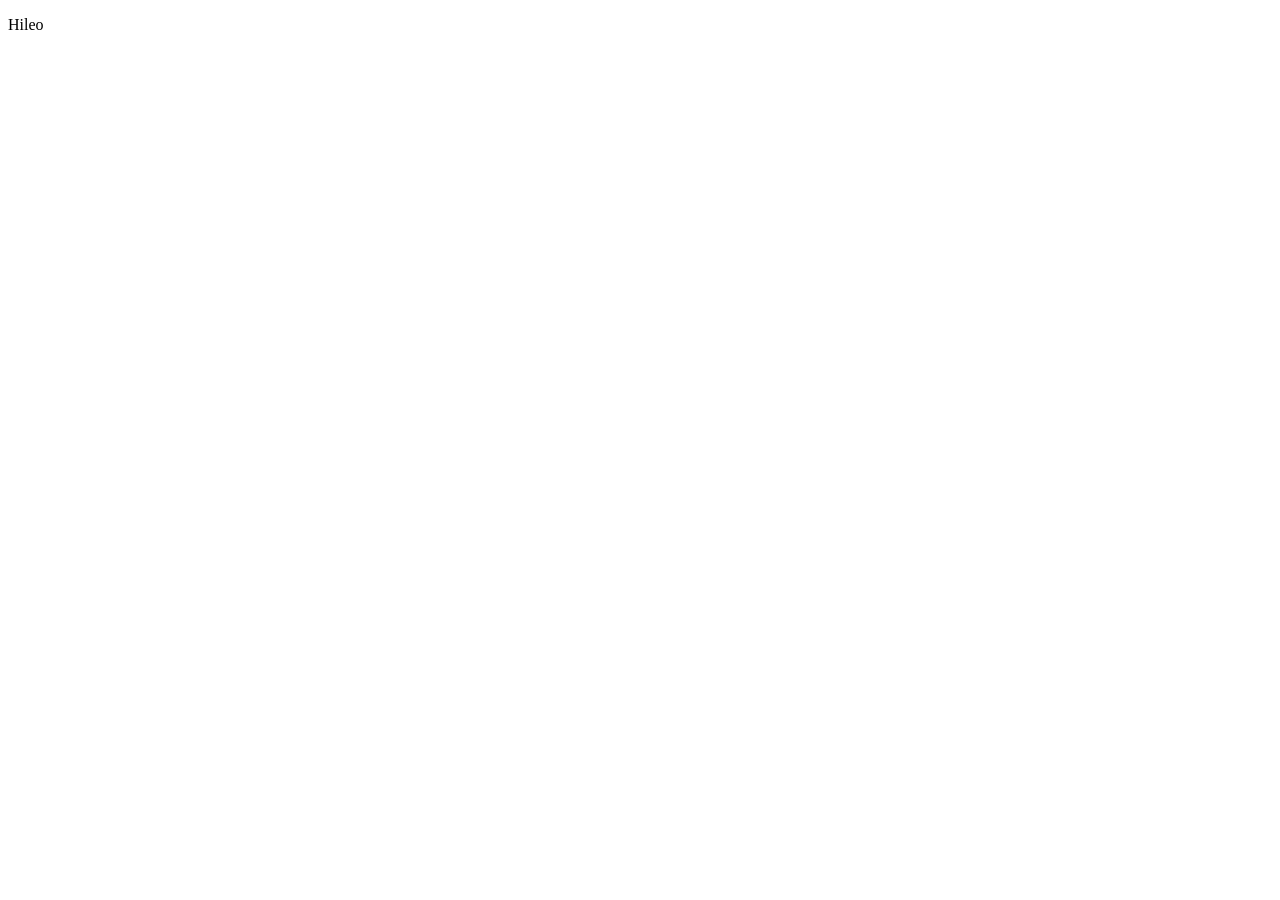
==== index.html @ 5ca615ae "Initialization" ====
<!DOCTYPE html>
<html lang="en">

<head>
	<meta charset="UTF-8">
	<meta name="viewport" content="width=device-width, initial-scale=1.0">
	<title>Document</title>

	<link ref="stylesheet" href="css/app.css" />
</head>

<body>
	<p>Hileo</p>
</body>

</html>
---- css/app.css ----
p {
	background-color: blueviolet;
}
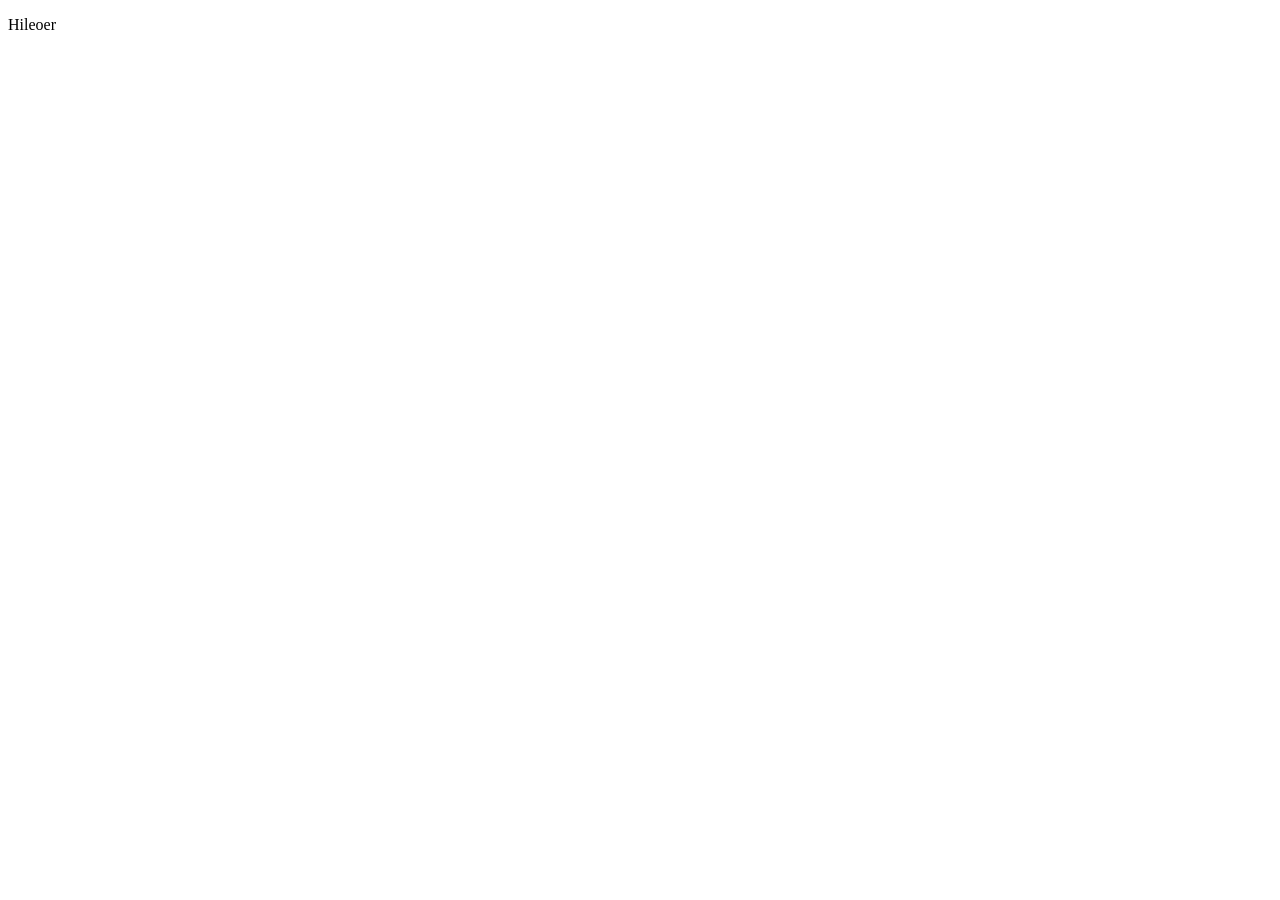
==== commit a818a2d4: "Update index.html" ====
--- a/index.html
+++ b/index.html
@@ -6,11 +6,11 @@
 	<meta name="viewport" content="width=device-width, initial-scale=1.0">
 	<title>Document</title>
 
-	<link ref="stylesheet" href="css/app.css" />
+	<link ref="stylesheet" href="./css/app.css" />
 </head>
 
 <body>
-	<p>Hileo</p>
+	<p>Hileoer</p>
 </body>
 
 </html>
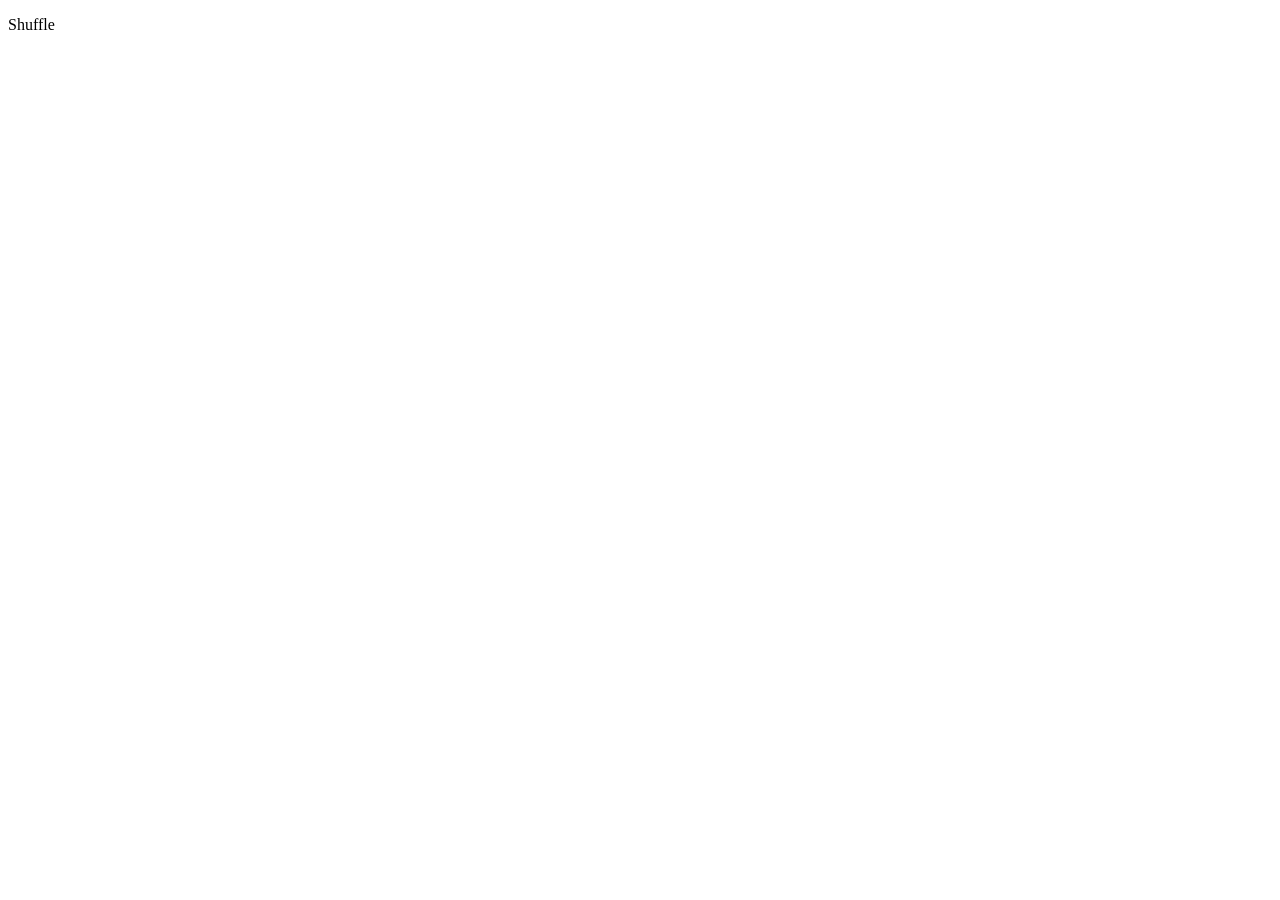
==== commit fb86335c: "Update index.html" ====
--- a/index.html
+++ b/index.html
@@ -6,11 +6,11 @@
 	<meta name="viewport" content="width=device-width, initial-scale=1.0">
 	<title>Document</title>
 
-	<link ref="stylesheet" href="./css/app.css" />
+	<link ref="stylesheet" href="/css/app.css" />
 </head>
 
 <body>
-	<p>Hileoer</p>
+	<p>Shuffle</p>
 </body>
 
 </html>
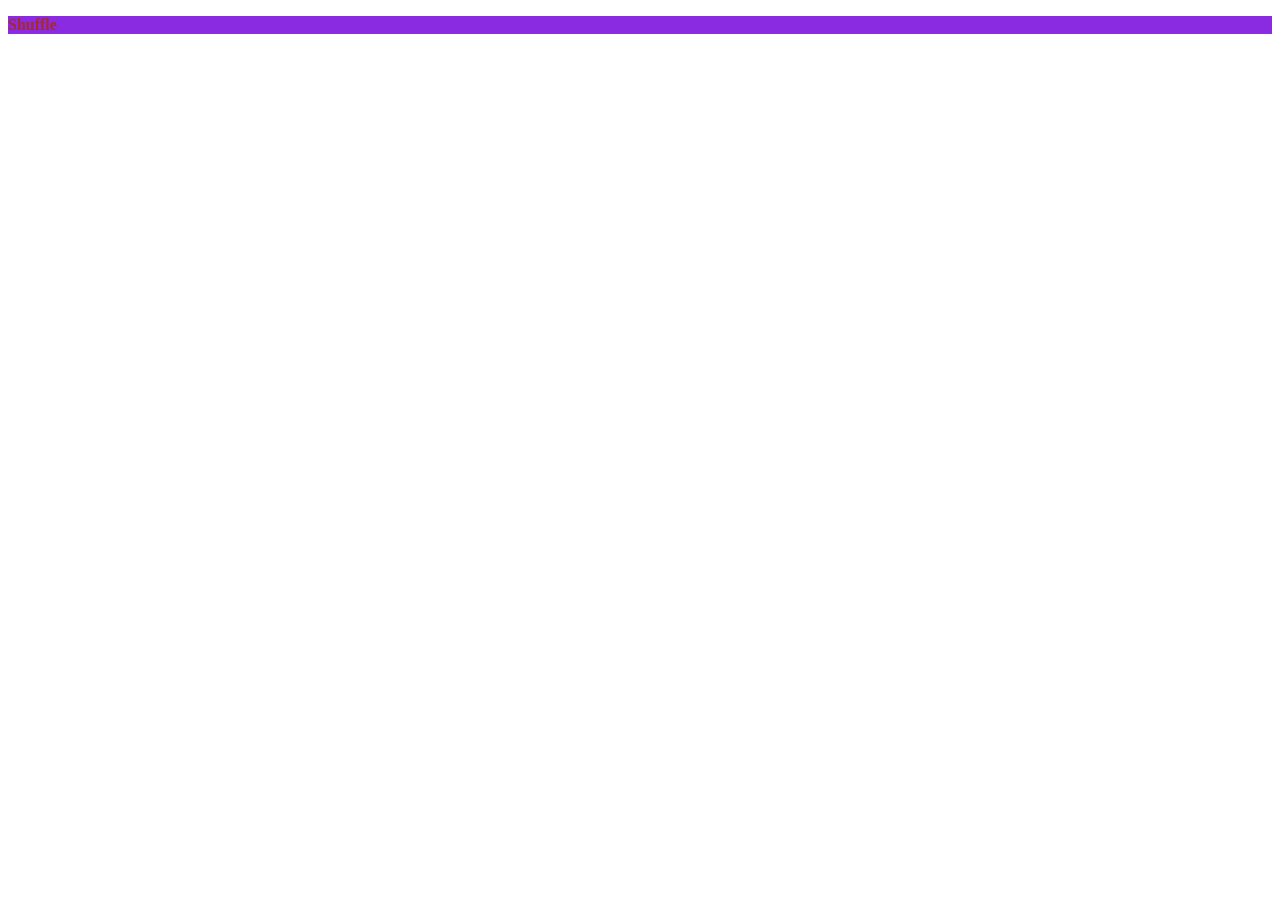
==== commit 5b285c11: "Initialization" ====
--- a/index.html
+++ b/index.html
@@ -6,7 +6,7 @@
 	<meta name="viewport" content="width=device-width, initial-scale=1.0">
 	<title>Document</title>
 
-	<link ref="stylesheet" href="/css/app.css" />
+	<link rel="stylesheet" href="/css/app.css" />
 </head>
 
 <body>
--- a/css/app.css
+++ b/css/app.css
@@ -1,3 +1,5 @@
 p {
 	background-color: blueviolet;
+	color: brown;
+	font-weight: bold;
 }
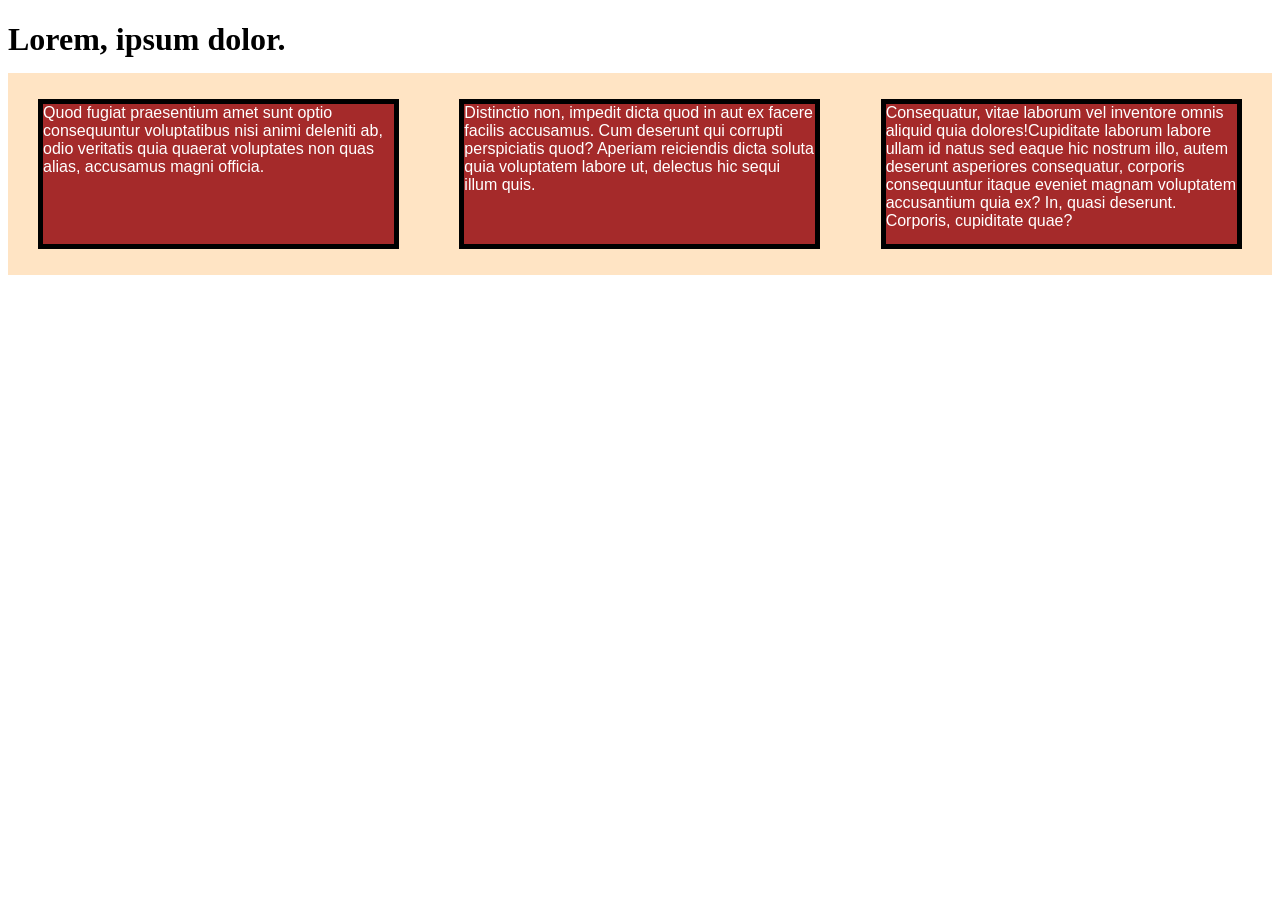
==== commit df0d7270: "update" ====
--- a/index.html
+++ b/index.html
@@ -6,11 +6,39 @@
 	<meta name="viewport" content="width=device-width, initial-scale=1.0">
 	<title>Document</title>
 
-	<link rel="stylesheet" href="/css/app.css" />
+	<link rel="stylesheet" href="css/app.css" />
 </head>
 
 <body>
-	<p>Shuffle</p>
+	<h1>Lorem, ipsum dolor.</h1>
+	<div class="row">
+		<div class="col-lg-4 col-md-6 col-sm-12">
+			<p>Quod fugiat praesentium amet sunt optio consequuntur voluptatibus
+				nisi animi
+				deleniti
+				ab,
+				odio
+				veritatis quia quaerat voluptates non quas alias, accusamus magni officia.</p>
+		</div>
+	</div>
+	<div class="row">
+		<div class="col-lg-4 col-md-6 col-sm-12">
+			<p>Distinctio non, impedit dicta quod in aut ex facere facilis accusamus. Cum deserunt qui
+				corrupti perspiciatis quod? Aperiam reiciendis dicta soluta quia voluptatem labore ut, delectus hic
+				sequi
+				illum
+				quis.</p>
+		</div>
+	</div>
+	<div class="row">
+		<div class="col-lg-4 col-md-6 col-sm-12">
+			<p>Consequatur, vitae laborum vel inventore omnis aliquid quia dolores!Cupiditate laborum labore
+				ullam id natus sed eaque hic nostrum illo, autem deserunt asperiores consequatur, corporis
+				consequuntur
+				itaque
+				eveniet magnam voluptatem accusantium quia ex? In, quasi deserunt. Corporis, cupiditate quae?</p>
+		</div>
+	</div>
 </body>
 
 </html>
--- a/css/app.css
+++ b/css/app.css
@@ -1,5 +1,198 @@
+* {
+	box-sizing: border-box;
+}
+
+h1 {
+	margin-bottom: 15px;
+}
+
 p {
-	background-color: blueviolet;
-	color: brown;
-	font-weight: bold;
+	border: 5px solid black;
+	background-color: #A52A2A;
+	width: 90%;
+	height: 150px;
+	margin-right: auto;
+	margin-left: auto;
+	font-family: Helvetica;
+	color: white;
+}
+
+.row {
+	width: 100%;
+}
+/* 
+.col {
+	background-color: bisque;
+	width: 100%;
+	display: inline;
+} */
+
+@media (min-width: 992px) {
+	.col-lg-1, .col-lg-2, .col-lg-3, .col-lg-4, .col-lg-5, .col-lg-6, .col-lg-7, .col-lg-8, .col-lg-9, .col-lg-10, .col-lg-11, .col-lg-12 {
+		background-color: bisque;
+		float: left;
+		/* border: 10px solid green; */
+		padding: 10px;
+		/* margin: 10px; */
+	}
+
+	.col-lg-1 {
+		width: 8.33%;
+	}
+
+	.col-lg-2 {
+		width: 16.66%;
+	}
+
+	.col-lg-3 {
+		width: 25%;
+	}
+
+	.col-lg-4 {
+		width: 33.33%;
+	}
+
+	.col-lg-5 {
+		width: 41.66%;
+	}
+
+	.col-lg-6 {
+		width: 50%;
+	}
+
+	.col-lg-7 {
+		width: 58.33%;
+	}
+
+	.col-lg-8 {
+		width: 66.66%;
+	}
+
+	.col-lg-9 {
+		width: 75%;
+	}
+
+	.col-lg-10 {
+		width: 83.33%;
+	}
+
+	.col-lg-11 {
+		width: 91.66%;
+	}
+
+	.col-lg-12 {
+		width: 100%;
+	}
+}
+
+@media (min-width: 768px) and (max-width: 991px) {
+	.col-md-1, .col-md-2, .col-md-3, .col-md-4, .col-md-5, .col-md-6, .col-md-7, .col-md-8, .col-md-9, .col-md-10, .col-md-11, .col-md-12 {
+		background-color: darkseagreen;
+		float: left;
+		border: 10px green;
+	}
+
+	.col-md-1 {
+		width: 8.33%;
+	}
+
+	.col-md-2 {
+		width: 16.66%;
+	}
+
+	.col-md-3 {
+		width: 25%;
+	}
+
+	.col-md-4 {
+		width: 33.33%;
+	}
+
+	.col-md-5 {
+		width: 41.66%;
+	}
+
+	.col-md-6 {
+		width: 50%;
+	}
+
+	.col-md-7 {
+		width: 58.33%;
+	}
+
+	.col-md-8 {
+		width: 66.66%;
+	}
+
+	.col-md-9 {
+		width: 75%;
+	}
+
+	.col-md-10 {
+		width: 83.33%;
+	}
+
+	.col-md-11 {
+		width: 91.66%;
+	}
+
+	.col-md-12 {
+		width: 100%;
+	}
+}
+
+@media (max-width: 767px) {
+	.col-sm-1, .col-sm-2, .col-sm-3, .col-sm-4, .col-sm-5, .col-sm-6, .col-sm-7, .col-sm-8, .col-sm-9, .col-sm-10, .col-sm-11, .col-sm-12 {
+		background-color: darksalmon;
+		float: left;
+		border: 10px green;
+	}
+
+	.col-sm-1 {
+		width: 8.33%;
+	}
+
+	.col-sm-2 {
+		width: 16.66%;
+	}
+
+	.col-sm-3 {
+		width: 25%;
+	}
+
+	.col-sm-4 {
+		width: 33.33%;
+	}
+
+	.col-sm-5 {
+		width: 41.66%;
+	}
+
+	.col-sm-6 {
+		width: 50%;
+	}
+
+	.col-sm-7 {
+		width: 58.33%;
+	}
+
+	.col-sm-8 {
+		width: 66.66%;
+	}
+
+	.col-sm-9 {
+		width: 75%;
+	}
+
+	.col-sm-10 {
+		width: 83.33%;
+	}
+
+	.col-sm-11 {
+		width: 91.66%;
+	}
+
+	.col-sm-12 {
+		width: 100%;
+	}
 }
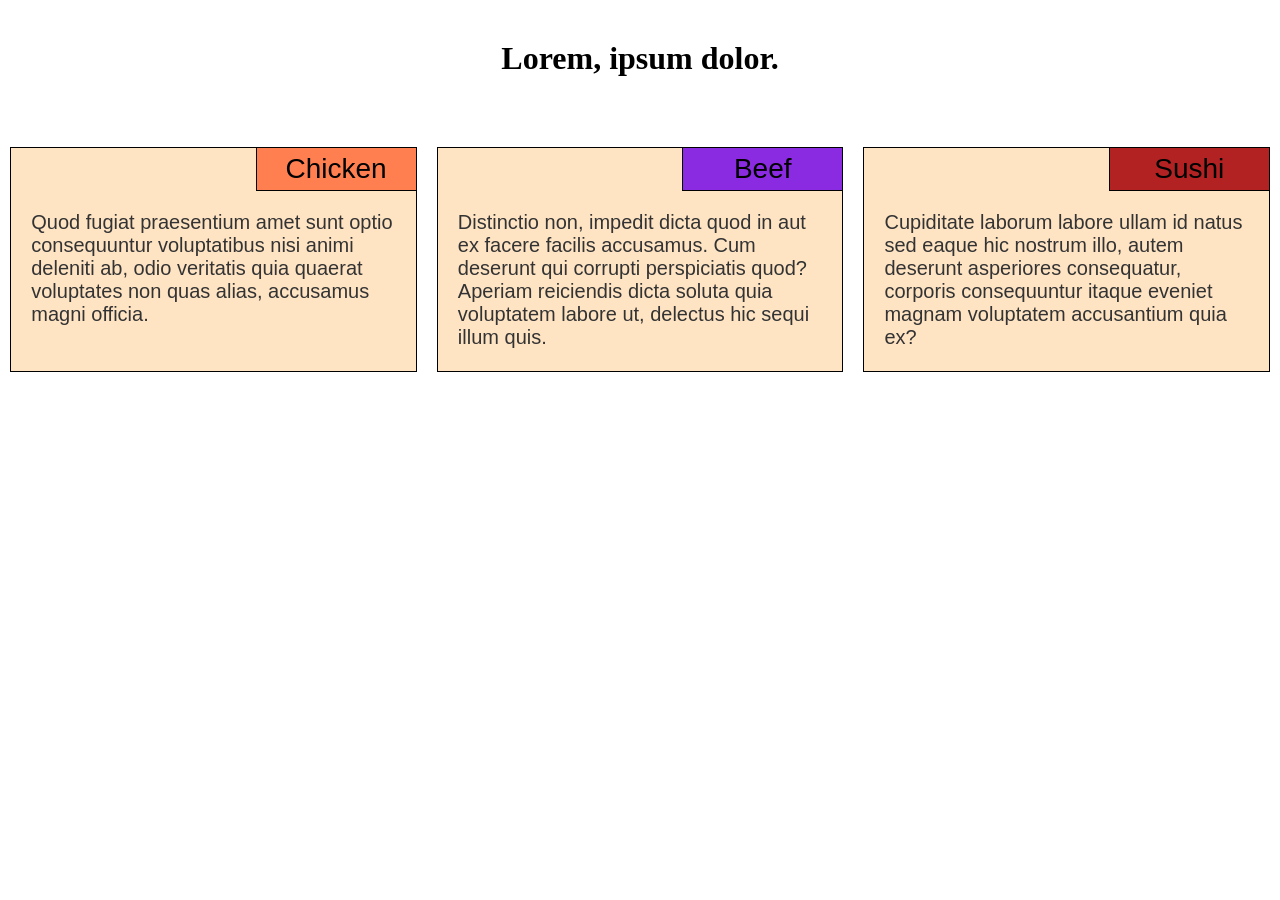
==== commit 8823312b: "update" ====
--- a/index.html
+++ b/index.html
@@ -13,30 +13,43 @@
 	<h1>Lorem, ipsum dolor.</h1>
 	<div class="row">
 		<div class="col-lg-4 col-md-6 col-sm-12">
-			<p>Quod fugiat praesentium amet sunt optio consequuntur voluptatibus
-				nisi animi
-				deleniti
-				ab,
-				odio
-				veritatis quia quaerat voluptates non quas alias, accusamus magni officia.</p>
+			<div class="content">
+				<div class="row">
+					<div class="title">
+						<p class="c1">Chicken</p>
+					</div>
+				</div>
+				<div class="row">
+					<p class="body">Quod fugiat praesentium amet sunt optio consequuntur voluptatibus nisi animi
+						deleniti ab, odio veritatis quia quaerat voluptates non quas alias, accusamus magni officia.</p>
+				</div>
+			</div>
 		</div>
-	</div>
-	<div class="row">
 		<div class="col-lg-4 col-md-6 col-sm-12">
-			<p>Distinctio non, impedit dicta quod in aut ex facere facilis accusamus. Cum deserunt qui
-				corrupti perspiciatis quod? Aperiam reiciendis dicta soluta quia voluptatem labore ut, delectus hic
-				sequi
-				illum
-				quis.</p>
+			<div class="content">
+				<div class="row">
+					<div class="title">
+						<p class="c3">Beef</p>
+					</div>
+				</div>
+				<div class="row">
+					<p class="body">Distinctio non, impedit dicta quod in aut ex facere facilis accusamus. Cum deserunt
+						qui corrupti perspiciatis quod? Aperiam reiciendis dicta soluta quia voluptatem labore ut,
+						delectus hic sequi illum quis.</p>
+				</div>
+			</div>
 		</div>
-	</div>
-	<div class="row">
-		<div class="col-lg-4 col-md-6 col-sm-12">
-			<p>Consequatur, vitae laborum vel inventore omnis aliquid quia dolores!Cupiditate laborum labore
-				ullam id natus sed eaque hic nostrum illo, autem deserunt asperiores consequatur, corporis
-				consequuntur
-				itaque
-				eveniet magnam voluptatem accusantium quia ex? In, quasi deserunt. Corporis, cupiditate quae?</p>
+		<div class="col-lg-4 col-md-12 col-sm-12">
+			<div class="content">
+				<div class="title">
+					<p class="c2">Sushi</p>
+				</div>
+				<div class="row">
+					<p class="body">Cupiditate laborum labore
+						ullam id natus sed eaque hic nostrum illo, autem deserunt asperiores consequatur, corporis
+						consequuntur itaque eveniet magnam voluptatem accusantium quia ex?</p>
+				</div>
+			</div>
 		</div>
 	</div>
 </body>
--- a/css/app.css
+++ b/css/app.css
@@ -1,39 +1,71 @@
 * {
 	box-sizing: border-box;
+	margin: 0px;
+	padding: 0px;
 }
 
 h1 {
-	margin-bottom: 15px;
-}
-
-p {
-	border: 5px solid black;
-	background-color: #A52A2A;
+	text-align: center;
+	margin-top: 40px;
+	margin-bottom: 60px;
+}
+
+.body {
+	/* border: 5px solid black; */
+	/* background-color: #A52A2A; */
+	display: block;
 	width: 90%;
-	height: 150px;
-	margin-right: auto;
+	height: 140px;
+	margin: 20px auto;
+	font-size: 1.25em;
+	font-family: Helvetica;
+	color: #333333;
+	/* font-weight: 600; */
+}
+
+.content {
+	border: 1px solid black;
+	background-color: bisque;
+}
+
+
+.title {
+	display: block;
 	margin-left: auto;
-	font-family: Helvetica;
-	color: white;
+	border-left: 1px solid black;
+	border-bottom: 1px solid black;
+	height: 100%;
+	width: 160px;
+}
+
+.title p {
+	font-size: 1.75em;
+	font-family: Arial, Helvetica, sans-serif;
+	padding: 5px;
+	/* font-weight: 900; */
+	text-align: center;
+}
+
+.c1 {
+	background-color: coral;
+}
+.c2 {
+	background-color: firebrick;
+}
+.c3 {
+	background-color: blueviolet;
 }
 
 .row {
+	display: block;
 	width: 100%;
 }
-/* 
-.col {
-	background-color: bisque;
-	width: 100%;
-	display: inline;
-} */
 
 @media (min-width: 992px) {
 	.col-lg-1, .col-lg-2, .col-lg-3, .col-lg-4, .col-lg-5, .col-lg-6, .col-lg-7, .col-lg-8, .col-lg-9, .col-lg-10, .col-lg-11, .col-lg-12 {
-		background-color: bisque;
 		float: left;
-		/* border: 10px solid green; */
 		padding: 10px;
-		/* margin: 10px; */
+		height: 100%;
 	}
 
 	.col-lg-1 {
@@ -87,9 +119,9 @@
 
 @media (min-width: 768px) and (max-width: 991px) {
 	.col-md-1, .col-md-2, .col-md-3, .col-md-4, .col-md-5, .col-md-6, .col-md-7, .col-md-8, .col-md-9, .col-md-10, .col-md-11, .col-md-12 {
-		background-color: darkseagreen;
 		float: left;
-		border: 10px green;
+		padding: 10px;
+		height: 100%;
 	}
 
 	.col-md-1 {
@@ -143,9 +175,9 @@
 
 @media (max-width: 767px) {
 	.col-sm-1, .col-sm-2, .col-sm-3, .col-sm-4, .col-sm-5, .col-sm-6, .col-sm-7, .col-sm-8, .col-sm-9, .col-sm-10, .col-sm-11, .col-sm-12 {
-		background-color: darksalmon;
 		float: left;
-		border: 10px green;
+		padding: 10px;
+		height: 100%;
 	}
 
 	.col-sm-1 {
